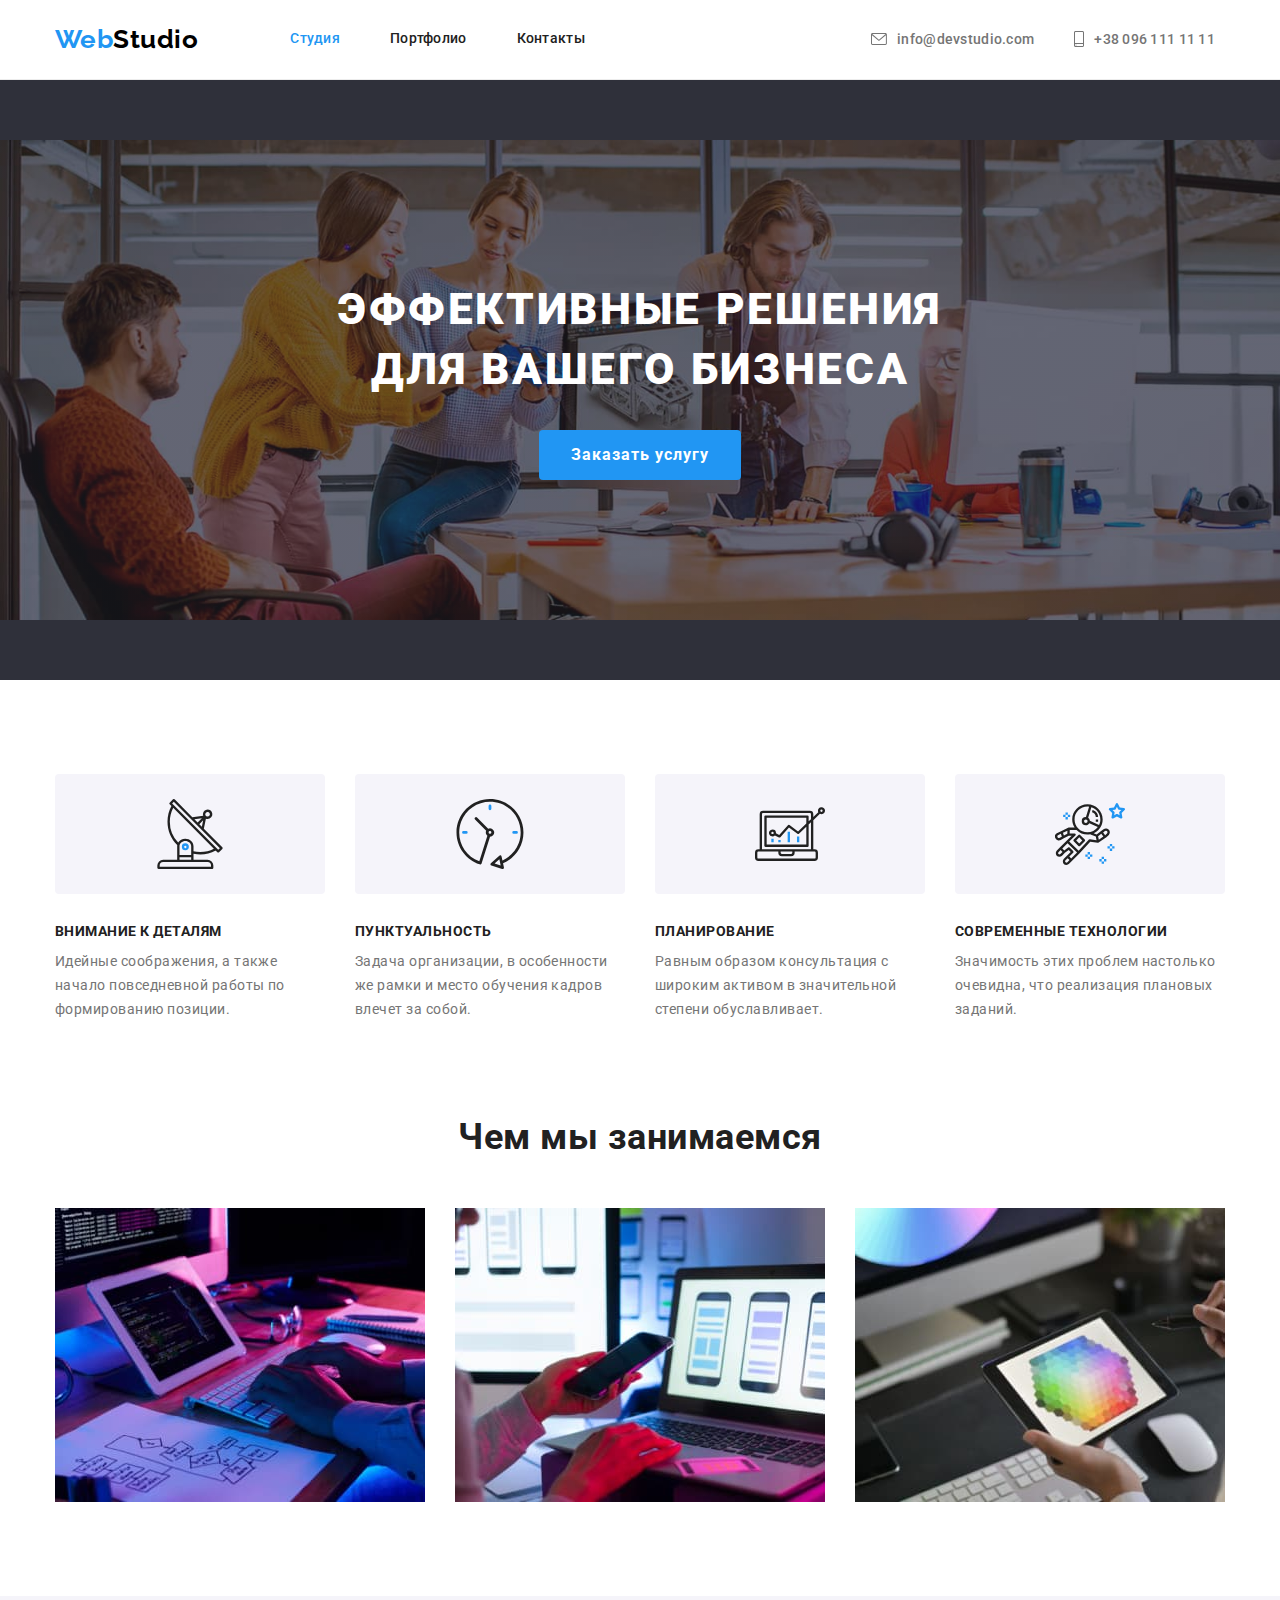
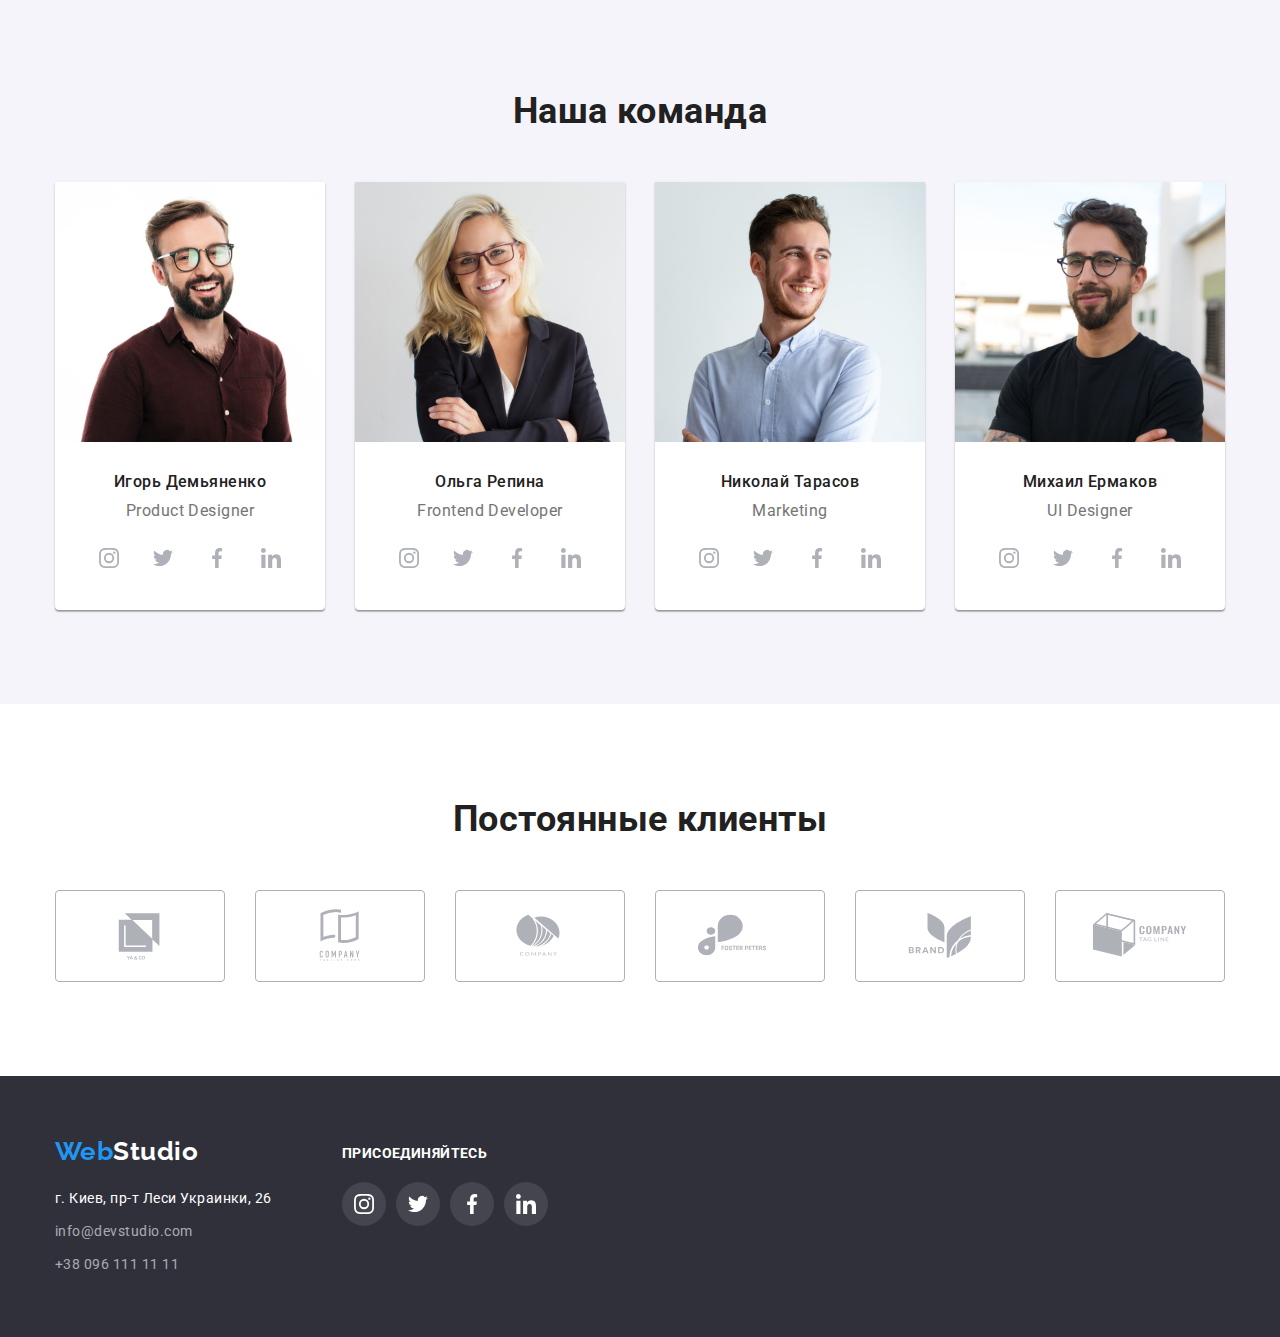
==== index.html @ fd63ad84 "final" ====
<!DOCTYPE html>
<html lang="ru">
  <head>
    <meta charset="UTF-8" />
    <meta http-equiv="X-UA-Compatible" content="IE=edge" />
    <meta name="viewport" content="width=device-width, initial-scale=1.0" />
    <title lang="en">WebStudio</title>
    <link
      rel="stylesheet"
      href="https://cdnjs.cloudflare.com/ajax/libs/modern-normalize/1.1.0/modern-normalize.css"
      integrity="sha512-Y0MM+V6ymRKN2zStTqzQ227DWhhp4Mzdo6gnlRnuaNCbc+YN/ZH0sBCLTM4M0oSy9c9VKiCvd4Jk44aCLrNS5Q=="
      crossorigin="anonymous"
      referrerpolicy="no-referrer"
    />
    <link rel="preconnect" href="https://fonts.gstatic.com" />
    <link
      href="https://fonts.googleapis.com/css2?family=Raleway:wght@700&family=Roboto:wght@400;500;700;900&display=swap"
      rel="stylesheet"
    />

    <link rel="stylesheet" href="./css/styles.css" />
  </head>
  <body>
    <header class="page-header">
      <div class="container container-header">
        <nav class="nav">
          <a class="logo" lang="en" href="./index.html"><span>Web</span>Studio</a>
          <ul class="site-nav ul-clear-list-style">
            <li><a class="site-nav-link current" href="./index.html">Студия</a></li>
            <li><a class="site-nav-link" href="./portfolio.html">Портфолио</a></li>
            <li><a class="site-nav-link" href="./contacts.html">Контакты</a></li>
          </ul>
        </nav>
        <ul class="page-header-address ul-clear-list-style">
          <li class="item">
            <a class="link" href="mailto:info@devstudio.com">
              <svg style="width: 16px; height: 12px">
                <use href="./images/svg/icons.svg#envelope"></use>
              </svg>

              info@devstudio.com</a
            >
          </li>
          <li class="item">
            <a class="link" href="tel:+380961111111">
              <svg style="width: 10px; height: 16px">
                <use href="./images/svg/icons.svg#smartphone"></use>
              </svg>

              +38 096 111 11 11</a
            >
          </li>
        </ul>
      </div>
    </header>
    <main>
      <section class="hero overlay">
        <div class="container">
          <h1 class="hero-title">
            Эффективные решения <br />
            для вашего бизнеса
          </h1>
          <button type="button">Заказать услугу</button>
        </div>
      </section>
      <section class="section-priorities">
        <div class="container">
          <h2 class="section-title hide">Наши приоритеты</h2>
          <ul class="priorities ul-clear-list-style">
            <li class="item">
              <div class="icon-container">
                <svg style="width: 70px; height: 70px">
                  <use href="./images/svg/icons.svg#antenna"></use>
                </svg>
              </div>
              <h3 class="title">Внимание к деталям</h3>
              <p class="text">
                Идейные соображения, а также начало повседневной работы по формированию позиции.
              </p>
            </li>
            <li class="item icon-clock">
              <div class="icon-container">
                <svg style="width: 70px; height: 70px">
                  <use href="./images/svg/icons.svg#clock"></use>
                </svg>
              </div>
              <h3 class="title">Пунктуальность</h3>
              <p class="text">
                Задача организации, в особенности же рамки и место обучения кадров влечет за собой.
              </p>
            </li>
            <li class="item icon-diagram">
              <div class="icon-container">
                <svg style="width: 70px; height: 70px">
                  <use href="./images/svg/icons.svg#diagram"></use>
                </svg>
              </div>
              <h3 class="title">Планирование</h3>
              <p class="text">
                Равным образом консультация с широким активом в значительной степени обуславливает.
              </p>
            </li>
            <li class="item icon-astronaut">
              <div class="icon-container">
                <svg style="width: 70px; height: 70px">
                  <use href="./images/svg/icons.svg#astronaut"></use>
                </svg>
              </div>
              <h3 class="title">Современные технологии</h3>
              <p class="text">
                Значимость этих проблем настолько очевидна, что реализация плановых заданий.
              </p>
            </li>
          </ul>
        </div>
      </section>
      <section class="section-occupation">
        <div class="container">
          <h2 class="section-title">Чем мы занимаемся</h2>
          <ul class="card occupation ul-clear-list-style">
            <li class="item card-item">
              <div class="img-thumb">
                <img
                  class="image"
                  src="./images/1.jpg"
                  alt="проэктирование и разработка"
                  width="370"
                  height="294"
                />
              </div>
            </li>
            <li class="item card-item">
              <div class="img-thumb">
                <img
                  class="image"
                  src="./images/2.jpg"
                  alt="отзывчевый дизайн"
                  width="370"
                  height="294"
                />
              </div>
            </li>
            <li class="item card-item">
              <div class="img-thumb">
                <img
                  class="image"
                  src="./images/3.jpg"
                  alt="графическое оформление"
                  width="370"
                  height="294"
                />
              </div>
            </li>
          </ul>
        </div>
      </section>
      <section class="section-team">
        <div class="container">
          <h2 class="section-title">Наша команда</h2>
          <ul class="card team ul-clear-list-style">
            <li class="card-item team-item">
              <div class="img-thumb">
                <img
                  class="image"
                  src="./images/k1.jpg"
                  alt="фотография мужчины"
                  width="270"
                  height="260"
                />
              </div>
              <div class="card-text">
                <h3 class="title">Игорь Демьяненко</h3>
                <p class="text" lang="en">Product Designer</p>
              </div>
              <ul class="social-link ul-clear-list-style">
                <li class="item">
                  <a class="link instagram" href="http://">
                    <svg class="svg-social team">
                      <use href="./images/svg/icons.svg#instagram"></use>
                    </svg>
                  </a>
                </li>
                <li class="item">
                  <a class="link twitter" href="http://">
                    <svg class="svg-social team">
                      <use href="./images/svg/icons.svg#twitter"></use>
                    </svg>
                  </a>
                </li>
                <li class="item">
                  <a class="link facebook" href="http://">
                    <svg class="svg-social team">
                      <use href="./images/svg/icons.svg#facebook"></use>
                    </svg>
                  </a>
                </li>
                <li class="item">
                  <a class="link linkedin" href="http://">
                    <svg class="svg-social team">
                      <use href="./images/svg/icons.svg#linkedin"></use>
                    </svg>
                  </a>
                </li>
              </ul>
            </li>
            <li class="card-item team-item">
              <div class="img-thumb">
                <img
                  class="image"
                  src="./images/k2.jpg"
                  alt="фотография женщины"
                  width="270"
                  height="260"
                />
              </div>
              <div class="card-text">
                <h3 class="title">Ольга Репина</h3>
                <p class="text" lang="en">Frontend Developer</p>
              </div>
              <ul class="social-link ul-clear-list-style">
                <li class="item">
                  <a class="link instagram" href="http://">
                    <svg class="svg-social team">
                      <use href="./images/svg/icons.svg#instagram"></use>
                    </svg>
                  </a>
                </li>
                <li class="item">
                  <a class="link twitter" href="http://">
                    <svg class="svg-social team">
                      <use href="./images/svg/icons.svg#twitter"></use>
                    </svg>
                  </a>
                </li>
                <li class="item">
                  <a class="link facebook" href="http://">
                    <svg class="svg-social team">
                      <use href="./images/svg/icons.svg#facebook"></use>
                    </svg>
                  </a>
                </li>
                <li class="item">
                  <a class="link linkedin" href="http://">
                    <svg class="svg-social team">
                      <use href="./images/svg/icons.svg#linkedin"></use>
                    </svg>
                  </a>
                </li>
              </ul>
            </li>
            <li class="card-item team-item">
              <div class="img-thumb">
                <img
                  class="image"
                  src="./images/k3.jpg"
                  alt="фотография мужчины"
                  width="270"
                  height="260"
                />
              </div>
              <div class="card-text">
                <h3 class="title">Николай Тарасов</h3>
                <p class="text" lang="en">Marketing</p>
              </div>
              <ul class="social-link ul-clear-list-style">
                <li class="item">
                  <a class="link instagram" href="http://">
                    <svg class="svg-social team">
                      <use href="./images/svg/icons.svg#instagram"></use>
                    </svg>
                  </a>
                </li>
                <li class="item">
                  <a class="link twitter" href="http://">
                    <svg class="svg-social team">
                      <use href="./images/svg/icons.svg#twitter"></use>
                    </svg>
                  </a>
                </li>
                <li class="item">
                  <a class="link facebook" href="http://">
                    <svg class="svg-social team">
                      <use href="./images/svg/icons.svg#facebook"></use>
                    </svg>
                  </a>
                </li>
                <li class="item">
                  <a class="link linkedin" href="http://">
                    <svg class="svg-social team">
                      <use href="./images/svg/icons.svg#linkedin"></use>
                    </svg>
                  </a>
                </li>
              </ul>
            </li>
            <li class="card-item team-item">
              <div class="img-thumb">
                <img
                  class="image"
                  src="./images/k4.jpg"
                  alt="фотография мужчины"
                  width="270"
                  height="260"
                />
              </div>
              <div class="card-text">
                <h3 class="title">Михаил Ермаков</h3>
                <p class="text" lang="en">UI Designer</p>
              </div>
              <ul class="social-link ul-clear-list-style">
                <li class="item">
                  <a class="link instagram" href="http://">
                    <svg class="svg-social team">
                      <use href="./images/svg/icons.svg#instagram"></use>
                    </svg>
                  </a>
                </li>
                <li class="item">
                  <a class="link twitter" href="http://">
                    <svg class="svg-social team">
                      <use href="./images/svg/icons.svg#twitter"></use>
                    </svg>
                  </a>
                </li>
                <li class="item">
                  <a class="link facebook" href="http://">
                    <svg class="svg-social team">
                      <use href="./images/svg/icons.svg#facebook"></use>
                    </svg>
                  </a>
                </li>
                <li class="item">
                  <a class="link linkedin" href="http://">
                    <svg class="svg-social team">
                      <use href="./images/svg/icons.svg#linkedin"></use>
                    </svg>
                  </a>
                </li>
              </ul>
            </li>
          </ul>
        </div>
      </section>
      <section class="section-clients">
        <div class="container">
          <h2 class="section-title">Постоянные клиенты</h2>
          <ul class="clients ul-clear-list-style">
            <li class="item">
              <a class="link" href="http://">
                <svg class="icon-clients">
                  <use href="./images/svg/icons.svg#Logo1"></use>
                </svg>
              </a>
            </li>
            <li class="item">
              <a class="link" href="http://">
                <svg class="icon-clients">
                  <use href="./images/svg/icons.svg#Logo2"></use>
                </svg>
              </a>
            </li>
            <li class="item">
              <a class="link" href="http://">
                <svg class="icon-clients">
                  <use href="./images/svg/icons.svg#Logo3"></use>
                </svg>
              </a>
            </li>
            <li class="item">
              <a class="link" href="http://">
                <svg class="icon-clients">
                  <use href="./images/svg/icons.svg#Logo4"></use>
                </svg>
              </a>
            </li>

            <li class="item">
              <a class="link" href="http://">
                <svg class="icon-clients">
                  <use href="./images/svg/icons.svg#Logo5"></use>
                </svg>
              </a>
            </li>

            <li class="item">
              <a class="link" href="http://">
                <svg class="icon-clients">
                  <use href="./images/svg/icons.svg#Logo6"></use>
                </svg>
              </a>
            </li>
          </ul>
        </div>
      </section>
    </main>
    <footer class="page-footer">
      <div class="container container-footer">
        <div class="section-footer-1">
          <a class="logo" lang="en" href="./index.html"><span>Web</span>Studio</a>
          <address>
            <ul class="page-footer-address ul-clear-list-style">
              <li>г. Киев, пр-т Леси Украинки, 26</li>
              <li><a href="mailto:info@devstudio.com">info@devstudio.com</a></li>
              <li><a href="tel:+380961111111">+38 096 111 11 11</a></li>
            </ul>
          </address>
        </div>
        <div class="section-footer-2">
          <h2 class="title">присоединяйтесь</h2>
          <ul class="social-link ul-clear-list-style">
            <li class="item">
              <a class="link instagram" href="http://">
                <svg class="svg-social">
                  <use href="./images/svg/icons.svg#instagram"></use>
                </svg>
              </a>
            </li>
            <li class="item">
              <a class="link twitter" href="http://">
                <svg class="svg-social">
                  <use href="./images/svg/icons.svg#twitter"></use>
                </svg>
              </a>
            </li>
            <li class="item">
              <a class="link facebook" href="http://">
                <svg class="svg-social">
                  <use href="./images/svg/icons.svg#facebook"></use>
                </svg>
              </a>
            </li>
            <li class="item">
              <a class="link linkedin" href="http://">
                <svg class="svg-social">
                  <use href="./images/svg/icons.svg#linkedin"></use>
                </svg>
              </a>
            </li>
          </ul>
        </div>
      </div>
    </footer>
  </body>
</html>
---- css/styles.css ----
/* цвет основного текста  #212121  */
/* вторичный цвет текста #757575  */
/* белый текст #FFFFFF  */
/* белый 60% прозрачность текст rgba(255, 255, 255, 0.6)  */
/* акцент текста #2196F3  */

/* background header: #FFFFFF; */
/* background hero, footer: #2F303A; */
/* background Наши приоритеты, Чем мы занимаемся: #E5E5E5; */
/* background Наша команда: #F5F4FA; */

/* 
    font-family: 'Raleway', sans-serif;

    font-family: 'Roboto', sans-serif; */

:root {
  --primary-text-color: #212121;
  --accent-color: #2196f3;
  --secondary-text-color: #757575;
  --logo-color-header: #000;
  --primary-color-footer: #fff;
  --address-color-footer: rgba(255, 255, 255, 0.6);
  --text-color-hero: #fff;

  --bg-color-header: #fff;
  --bg-color-card: #fff;
  --bg-color-footer: #2f303a;
  --bg-color-hero: #2f303a;
  --bg-color-primary: #fff;
  --bg-color-secondary: #f5f4fa;
  --bg-color-button-hover: #188ce8;
  --bg-color-social-icon: #afb1b8;

  --card-border-var: 1px solid #eeeeee;

  --card-item-gap: 30px;

  --box-shadow-var: 0px 1px 3px rgba(0, 0, 0, 0.12), 0px 1px 1px rgba(0, 0, 0, 0.14),
    0px 2px 1px rgba(0, 0, 0, 0.2);
}

body {
  font-family: "Roboto", sans-serif;
  letter-spacing: 0.03em;
  color: var(--primary-text-color);

  background-color: var(--bg-color-primary);
}

img {
  display: block;
  max-width: 100%;
  height: auto;
}

.hide {
  display: none;
}

.ul-clear-list-style {
  list-style: none;
  margin-top: 0px;
  margin-bottom: 0px;
  padding-left: 0px;
}

.page-header a,
.page-footer a {
  text-decoration: none;
}

.container {
  width: 1200px;
  margin: 0px auto;
  padding-left: 15px;
  padding-right: 15px;
}

.card {
  display: flex;
  flex-wrap: wrap;

  margin-left: calc(var(--card-item-gap) * -1);
  margin-top: calc(var(--card-item-gap) * -1);
}

.card-item {
  margin-left: var(--card-item-gap);
  margin-top: var(--card-item-gap);

  background-color: var(--bg-color-card);
}

/*==================  header ================ */

.page-header {
  background-color: var(--bg-color-header);
  border-bottom: 1px solid #ececec;

  padding-top: 24px;
  padding-bottom: 24px;

  /* position: fixed;
  width: 100%; */
}
.container-header {
  display: flex;
  justify-content: space-between;
  align-items: center;
}

.nav {
  display: flex;
}

/*  logo  */
.logo {
  display: inline-block;
  font-family: "Raleway", sans-serif;
  font-weight: 700;
  font-size: 26px;
  line-height: 1.19;
}

.page-header .logo {
  color: var(--logo-color-header);
  margin-right: 92px;
}
.logo span {
  color: var(--accent-color);
}

.page-footer .logo {
  color: var(--primary-color-footer);
  margin-bottom: 20px;
}

.logo:hover {
  color: var(--accent-color);
}

.page-header .logo:hover span {
  color: var(--logo-color-header);
}

.page-footer .logo:hover span {
  color: var(--primary-color-footer);
}

/* site-nav */

.site-nav,
.page-header-address {
  display: flex;
  justify-content: space-between;
  align-items: center;

  font-weight: 500;
  font-size: 14px;
  line-height: 1.14;
  letter-spacing: 0.02em;
}

.page-header-address .link {
  display: flex;
  align-items: center;
}

.site-nav :not(:last-child) {
  margin-right: 50px;
}

.page-header-address .item :nth-child(1) {
  margin-right: 10px;
}

.page-header-address .item:nth-child(1) {
  margin-right: 30px;
}

.site-nav-link:visited,
.site-nav-link {
  color: var(--primary-text-color);
}

.site-nav-link:hover,
.site-nav-link:focus {
  color: var(--accent-color);
}

.site-nav-link.current {
  color: var(--accent-color);
}

/* header address  */
.page-header-address {
  font-style: normal;

  font-size: 14px;
  line-height: 1.71;
}

.page-header-address a:visited,
.page-header-address a {
  color: var(--secondary-text-color);
}

.page-header-address .link:hover,
.page-header-address .link:focus {
  color: var(--accent-color);
}

.page-header-address .link svg {
  fill: var(--secondary-text-color);
}

.page-header-address .link:hover svg,
.page-header-address .link:focus svg {
  color: var(--accent-color);
  fill: var(--accent-color);
}

/*================ END HEADER ====================*/

/*======================== HERO ==================== */
/* hero */

.hero {
  text-align: center;
  background-color: var(--bg-color-hero);

  padding-top: 200px;
  padding-bottom: 200px;
}

.overlay {
  height: 600px;
  max-width: 1600px;

  margin-left: auto;
  margin-right: auto;

  /* background-image: linear-gradient(to right, rgba(255, 0, 0, 0.4), rgba(0, 255, 34, 0.4)),
    url("../images/Img.jpg"); */

  background-image: linear-gradient(rgba(47, 48, 58, 0.4), rgba(47, 48, 58, 0.4)),
    url("../images/Img.jpg");

  background-repeat: no-repeat;
  background-position: center;
  background-size: contain;
}

.hero-title {
  font-weight: 900;
  font-size: 44px;
  line-height: 1.36;
  text-align: center;
  letter-spacing: 0.06em;
  text-transform: uppercase;

  margin-top: 0px;
  margin-bottom: 30px;

  color: var(--text-color-hero);
}

.hero button {
  font-family: inherit;
  font-weight: 700;
  font-size: 16px;
  line-height: 1.88;
  align-items: center;
  text-align: center;
  letter-spacing: 0.06em;
  cursor: pointer;

  padding: 10px 32px;

  color: var(--text-color-hero);
  background-color: var(--accent-color);
  border: 0px;
  border-radius: 4px;
}

.hero button:hover,
.hero button:focus {
  background-color: var(--bg-color-button-hover);
}

/*===================== END HERO ====================*/

/* все секции */

/*====================== priorities =================  */

.section-priorities {
  /* background-color: var(--bg-color-primary); */

  padding-top: 94px;
}

.priorities {
  display: flex;
  justify-content: space-between;
}

.priorities .item .icon-container {
  display: flex;
  justify-content: center;
  align-items: center;

  height: 120px;
  margin-bottom: 30px;

  background-repeat: no-repeat;
  background-position: center;

  background-color: var(--bg-color-secondary);
  border-radius: 4px;
}

.priorities :nth-child(n) {
  width: 270px;
}

.section-title {
  font-size: 36px;
  line-height: 1.17;
  text-align: center;

  margin-top: 0px;
  margin-bottom: 50px;
}

.priorities .title {
  font-size: 14px;
  line-height: 1.14;
  text-transform: uppercase;

  margin-top: 0px;
  margin-bottom: 10px;
}

.priorities .text {
  font-size: 14px;
  line-height: 1.71;

  color: var(--secondary-text-color);

  margin-top: 0px;
  margin-bottom: 0px;
}
/*============== END priorities ==================*/

/*=============== occupation ============== */

.section-occupation {
  /* background-color: var(--bg-color-primary); */

  padding-top: 94px;
  padding-bottom: 94px;
}

.occupation .item {
  flex-basis: calc(100% / 3 - var(--card-item-gap));
}

/*=============== TEAM ============== */
.section-team {
  background-color: var(--bg-color-secondary);

  padding-top: 94px;
  padding-bottom: 94px;
}

.team {
  display: flex;
  flex-wrap: wrap;
}

.team-item {
  flex-basis: calc(100% / 4 - var(--card-item-gap));

  box-shadow: var(--box-shadow-var);

  /* border-radius: 0px 0px 4px 4px; */

  border-bottom-left-radius: 4px;
  border-bottom-right-radius: 4px;

  padding-bottom: 30px;
}

.team-item .card-text {
  padding-top: 30px;
  padding-bottom: 0px;
}

.team .title {
  font-weight: 500;
  font-size: 16px;
  line-height: 1.19;
  text-align: center;

  margin-top: 0px;
  margin-bottom: 10px;
}

.team .text {
  font-size: 16px;
  line-height: 19px;
  text-align: 1.19;
  text-align: center;
  color: var(--secondary-text-color);

  margin-top: 0px;
  margin-bottom: 16px;
}

.card-item .social-link {
  display: flex;
  justify-content: space-between;

  /* background-color: aqua; */

  padding-left: 32px;
  padding-right: 32px;
}

.card-item .link:hover .svg-social.team {
  fill: var(--bg-color-primary);
}

.svg-social.team {
  fill: var(--bg-color-social-icon);
}

/* ================ section-clients =================== */

.section-clients {
  /* background-color: var(--bg-color-primary); */

  padding-top: 94px;
  padding-bottom: 94px;
}

.clients {
  display: flex;
  justify-content: space-between;
}

.clients .item .link {
  display: flex;
  justify-content: center;
  align-items: center;
  width: 170px;
  height: 92px;

  border: 1px solid var(--bg-color-social-icon);
  box-sizing: border-box;
  border-radius: 4px;
}

.icon-clients {
  width: 106px;
  height: 60px;
  fill: var(--bg-color-social-icon);
}

.clients .item .link:hover {
  border-color: var(--accent-color);
}

.clients .item .link:hover .icon-clients {
  fill: var(--accent-color);
}

/* ============= END section-clients ======================= */

/* footer  */

.page-footer {
  color: var(--primary-color-footer);
  background-color: var(--bg-color-footer);

  padding-top: 60px;
  padding-bottom: 60px;
}

.page-footer-address {
  font-style: normal;
  font-size: 14px;
  line-height: 1.71;
}

.page-footer-address li:not(:last-child) {
  margin-bottom: 9px;
}

.page-footer-address a,
.page-footer-address a:visited {
  color: var(--address-color-footer);
}

.page-footer-address a:hover,
.page-footer-address a:focus {
  color: var(--accent-color);
}

.container-footer {
  display: flex;
  justify-content: flex-start;
  align-items: center;
}

.section-footer-1 {
  margin-right: 70px;
}

.section-footer-2 {
  padding-bottom: 40px;
}

.section-footer-2 .title {
  font-size: 14px;
  line-height: 1.14;
  letter-spacing: 0.03em;

  margin-top: 0;
  margin-bottom: 20px;
  text-transform: uppercase;
}

.section-footer-2 .social-link {
  display: flex;
  justify-content: flex-start;
}

.social-link .link {
  display: flex;
  justify-content: center;
  align-items: center;
  width: 44px;
  height: 44px;

  background-repeat: no-repeat;

  border-radius: 50%;

  background-color: rgba(255, 255, 255, 0.1);
}

.svg-social {
  width: 20px;
  height: 20px;
  fill: var(--bg-color-primary);
}

.social-link .link:hover {
  background-color: var(--accent-color);
}

.social-link .item:not(:last-child) {
  margin-right: 10px;
}

/* секция портфолио */

.section-portfolio {
  padding-top: 94px;
  padding-bottom: 94px;

  /* background-color: var(--bg-color-primary); */
}

.section-portfolio-works .title {
  font-size: 18px;
  line-height: 2;
  letter-spacing: 0.06em;
  text-align: left;

  margin-top: 0px;
  margin-bottom: 0px;
}

.section-portfolio-works .card-item {
  flex-basis: calc(100% / 3 - var(--card-item-gap));
}

.section-portfolio-works .card-item:hover {
  box-shadow: 0px 1px 1px rgba(0, 0, 0, 0.12), 0px 4px 4px rgba(0, 0, 0, 0.06),
    1px 4px 6px rgba(0, 0, 0, 0.16);
  cursor: pointer;
}

.section-portfolio-works .card-text {
  padding-top: 20px;
  padding-bottom: 20px;
  padding-left: 24px;
  padding-right: 24px;

  border-left: var(--card-border-var);
  border-right: var(--card-border-var);
  border-bottom: var(--card-border-var);
}

.section-portfolio-works .text {
  font-size: 16px;
  line-height: 1.88;

  margin-top: 0px;
  margin-bottom: 0px;

  color: var(--secondary-text-color);
}
.section-portfolio-filters {
  display: flex;
  justify-content: center;

  margin-bottom: 50px;
}

.section-portfolio-filters :not(:last-child) {
  margin-right: 8px;
}

.section-portfolio-filters button {
  font-family: inherit;
  font-weight: 500;
  font-size: 16px;
  line-height: 1.63;
  text-align: center;
  cursor: pointer;

  padding-top: 6px;
  padding-bottom: 6px;
  padding-left: 22px;
  padding-right: 22px;

  border: 0px;
  border-radius: 4px;

  color: inherit;
  background-color: var(--bg-color-secondary);
}

.section-portfolio-filters button:hover,
.section-portfolio-filters button:focus {
  color: var(--text-color-hero);
  background-color: var(--accent-color);

  box-shadow: 0px 3px 1px rgba(0, 0, 0, 0.1), 0px 1px 2px rgba(0, 0, 0, 0.08),
    0px 2px 2px rgba(0, 0, 0, 0.12);
  border-radius: 4px;
}
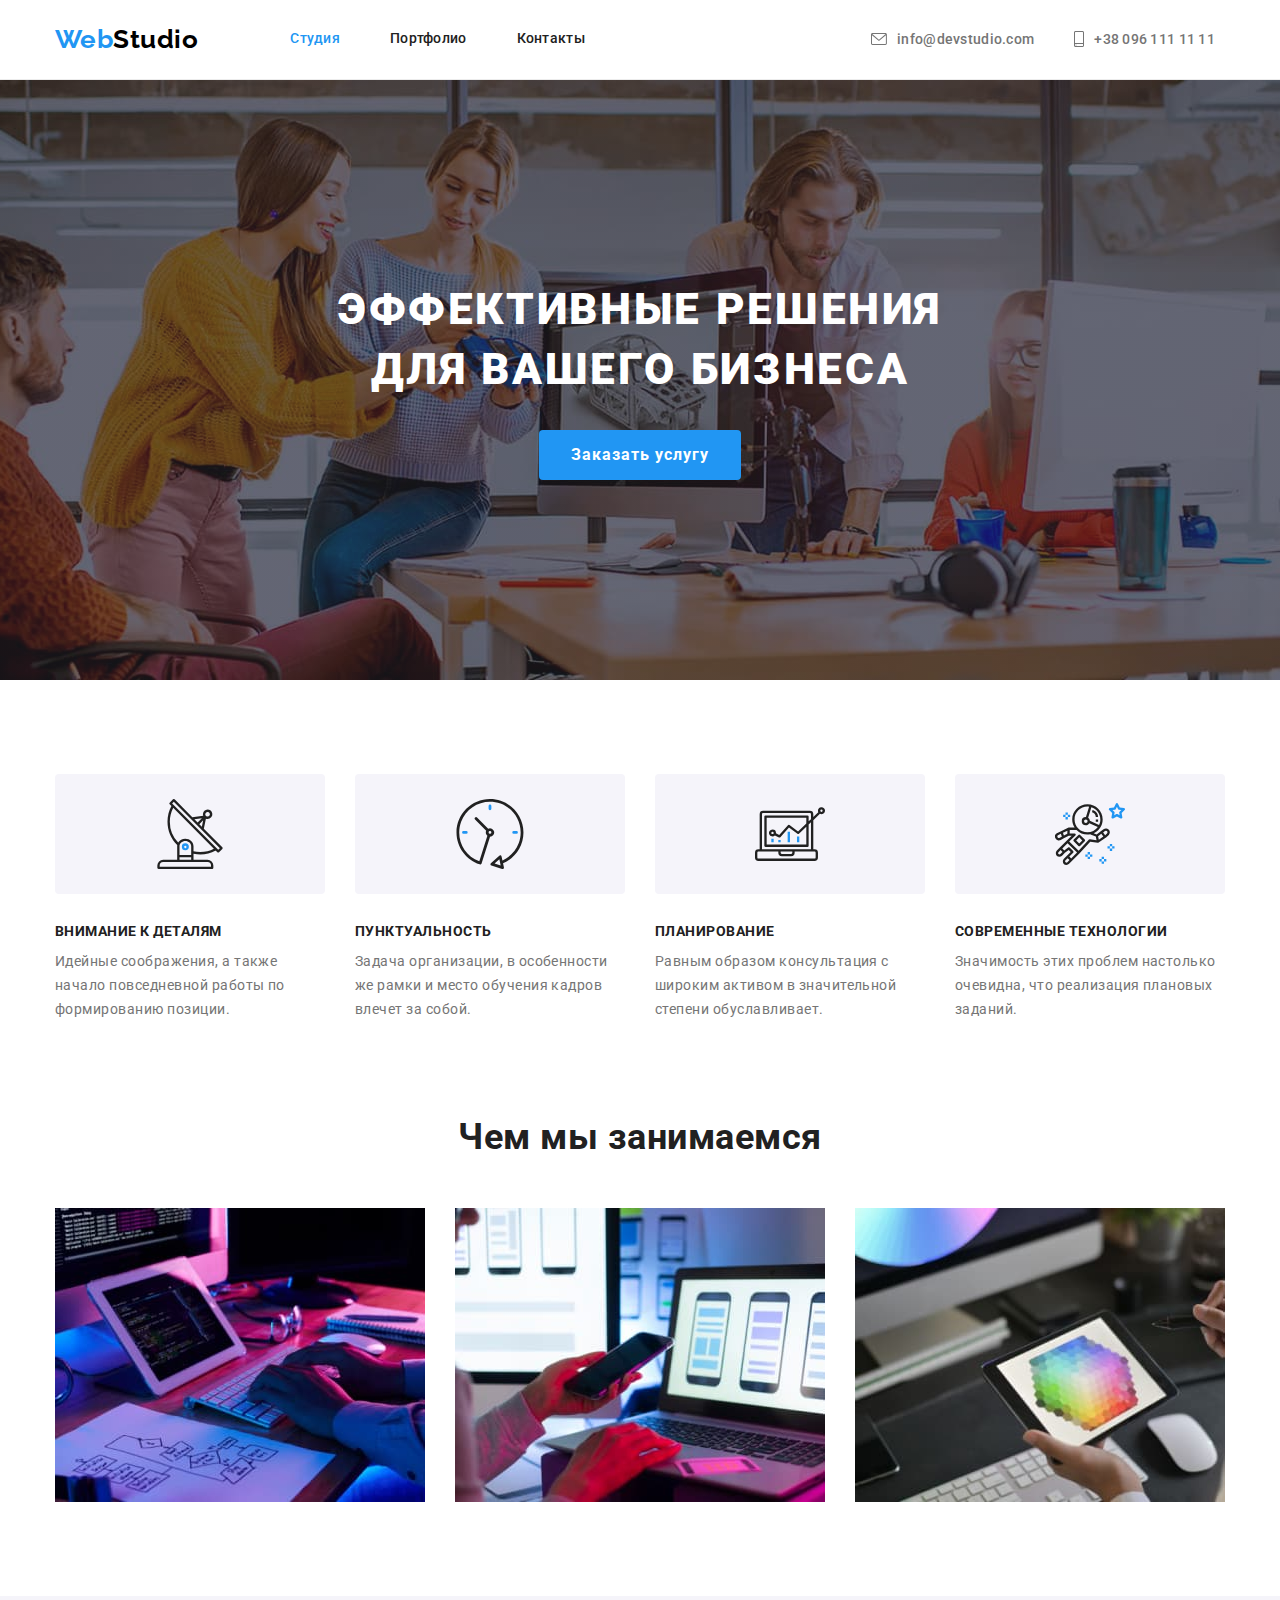
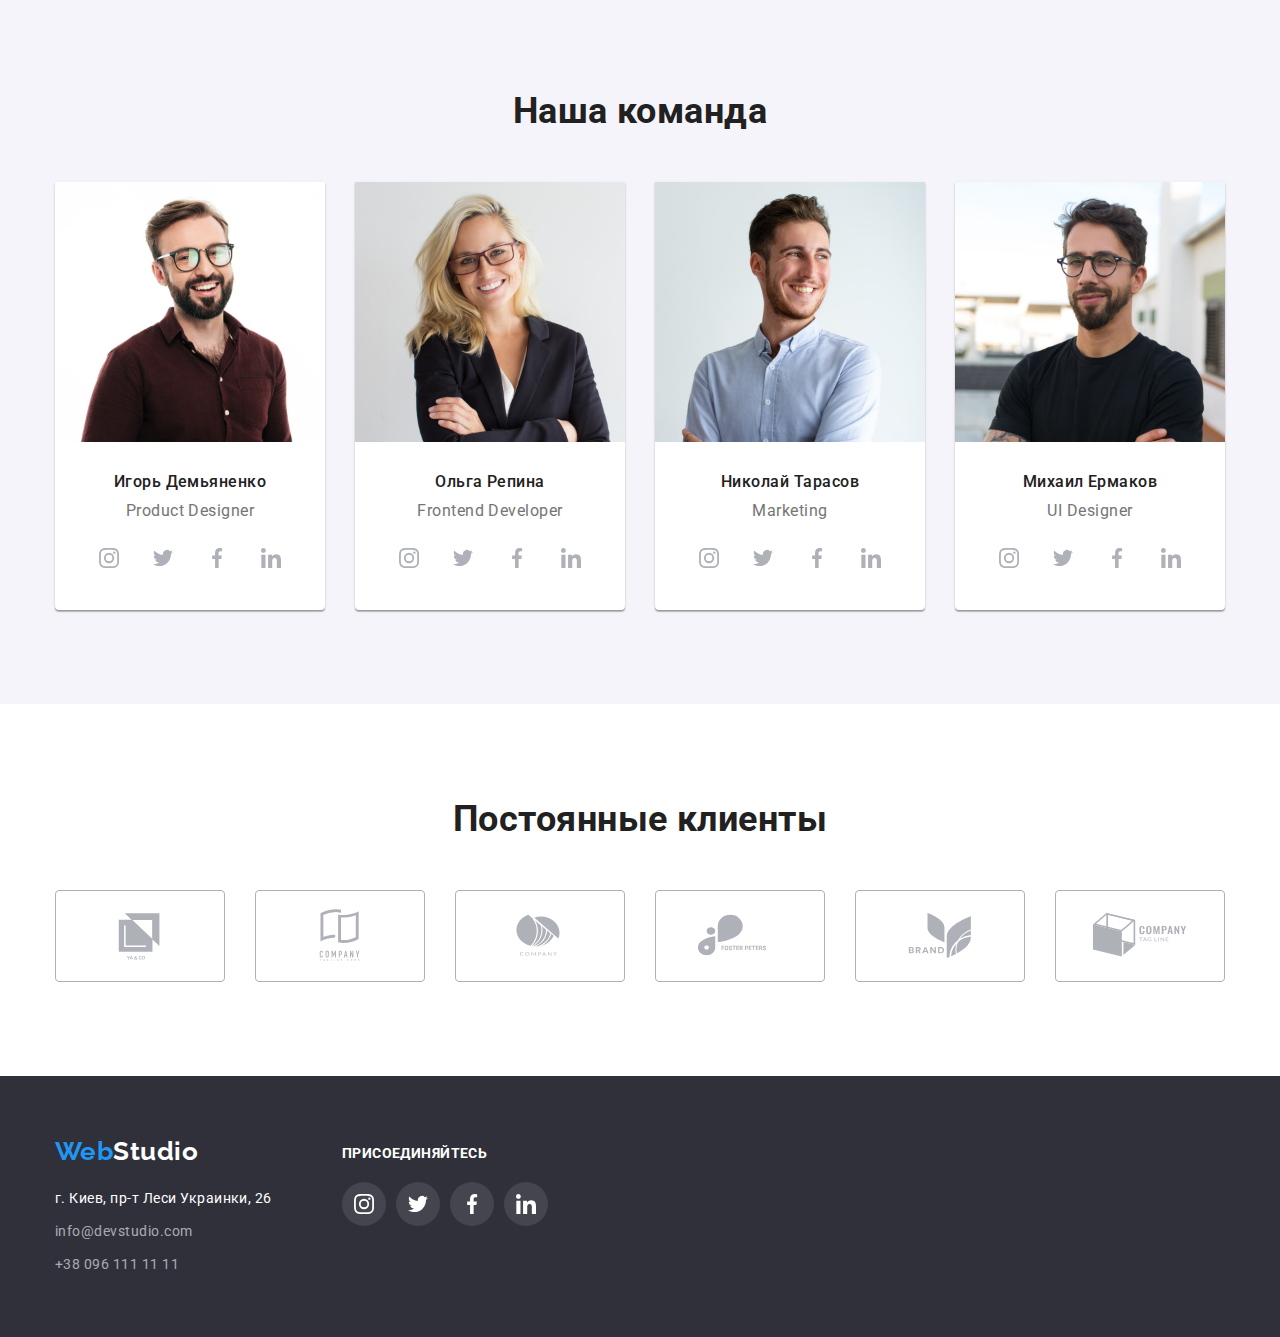
==== commit 0691cb70: "final 3" ====
--- a/index.html
+++ b/index.html
@@ -32,18 +32,18 @@
           </ul>
         </nav>
         <ul class="page-header-address ul-clear-list-style">
-          <li class="item">
-            <a class="link" href="mailto:info@devstudio.com">
-              <svg style="width: 16px; height: 12px">
+          <li class="header-address-item">
+            <a class="header-address-link" href="mailto:info@devstudio.com">
+              <svg class="icon-header" style="width: 16px; height: 12px">
                 <use href="./images/svg/icons.svg#envelope"></use>
               </svg>
 
               info@devstudio.com</a
             >
           </li>
-          <li class="item">
-            <a class="link" href="tel:+380961111111">
-              <svg style="width: 10px; height: 16px">
+          <li class="header-address-item">
+            <a class="header-address-link" href="tel:+380961111111">
+              <svg class="icon-header" style="width: 10px; height: 16px">
                 <use href="./images/svg/icons.svg#smartphone"></use>
               </svg>
 
@@ -68,7 +68,7 @@
           <h2 class="section-title hide">Наши приоритеты</h2>
           <ul class="priorities ul-clear-list-style">
             <li class="item">
-              <div class="icon-container">
+              <div class="icon-container-priorities">
                 <svg style="width: 70px; height: 70px">
                   <use href="./images/svg/icons.svg#antenna"></use>
                 </svg>
@@ -79,7 +79,7 @@
               </p>
             </li>
             <li class="item icon-clock">
-              <div class="icon-container">
+              <div class="icon-container-priorities">
                 <svg style="width: 70px; height: 70px">
                   <use href="./images/svg/icons.svg#clock"></use>
                 </svg>
@@ -90,7 +90,7 @@
               </p>
             </li>
             <li class="item icon-diagram">
-              <div class="icon-container">
+              <div class="icon-container-priorities">
                 <svg style="width: 70px; height: 70px">
                   <use href="./images/svg/icons.svg#diagram"></use>
                 </svg>
@@ -101,7 +101,7 @@
               </p>
             </li>
             <li class="item icon-astronaut">
-              <div class="icon-container">
+              <div class="icon-container-priorities">
                 <svg style="width: 70px; height: 70px">
                   <use href="./images/svg/icons.svg#astronaut"></use>
                 </svg>
@@ -174,28 +174,33 @@
               </div>
               <ul class="social-link ul-clear-list-style">
                 <li class="item">
-                  <a class="link instagram" href="http://">
+                  <a
+                    class="link instagram"
+                    href="http://"
+                    target="_blank"
+                    rel="noopener noreferrer"
+                  >
                     <svg class="svg-social team">
                       <use href="./images/svg/icons.svg#instagram"></use>
                     </svg>
                   </a>
                 </li>
                 <li class="item">
-                  <a class="link twitter" href="http://">
+                  <a class="link twitter" href="http://" target="_blank" rel="noopener noreferrer">
                     <svg class="svg-social team">
                       <use href="./images/svg/icons.svg#twitter"></use>
                     </svg>
                   </a>
                 </li>
                 <li class="item">
-                  <a class="link facebook" href="http://">
+                  <a class="link facebook" href="http://" target="_blank" rel="noopener noreferrer">
                     <svg class="svg-social team">
                       <use href="./images/svg/icons.svg#facebook"></use>
                     </svg>
                   </a>
                 </li>
                 <li class="item">
-                  <a class="link linkedin" href="http://">
+                  <a class="link linkedin" href="http://" target="_blank" rel="noopener noreferrer">
                     <svg class="svg-social team">
                       <use href="./images/svg/icons.svg#linkedin"></use>
                     </svg>
@@ -219,28 +224,33 @@
               </div>
               <ul class="social-link ul-clear-list-style">
                 <li class="item">
-                  <a class="link instagram" href="http://">
+                  <a
+                    class="link instagram"
+                    href="http://"
+                    target="_blank"
+                    rel="noopener noreferrer"
+                  >
                     <svg class="svg-social team">
                       <use href="./images/svg/icons.svg#instagram"></use>
                     </svg>
                   </a>
                 </li>
                 <li class="item">
-                  <a class="link twitter" href="http://">
+                  <a class="link twitter" href="http://" target="_blank" rel="noopener noreferrer">
                     <svg class="svg-social team">
                       <use href="./images/svg/icons.svg#twitter"></use>
                     </svg>
                   </a>
                 </li>
                 <li class="item">
-                  <a class="link facebook" href="http://">
+                  <a class="link facebook" href="http://" target="_blank" rel="noopener noreferrer">
                     <svg class="svg-social team">
                       <use href="./images/svg/icons.svg#facebook"></use>
                     </svg>
                   </a>
                 </li>
                 <li class="item">
-                  <a class="link linkedin" href="http://">
+                  <a class="link linkedin" href="http://" target="_blank" rel="noopener noreferrer">
                     <svg class="svg-social team">
                       <use href="./images/svg/icons.svg#linkedin"></use>
                     </svg>
@@ -264,28 +274,33 @@
               </div>
               <ul class="social-link ul-clear-list-style">
                 <li class="item">
-                  <a class="link instagram" href="http://">
+                  <a
+                    class="link instagram"
+                    href="http://"
+                    target="_blank"
+                    rel="noopener noreferrer"
+                  >
                     <svg class="svg-social team">
                       <use href="./images/svg/icons.svg#instagram"></use>
                     </svg>
                   </a>
                 </li>
                 <li class="item">
-                  <a class="link twitter" href="http://">
+                  <a class="link twitter" href="http://" target="_blank" rel="noopener noreferrer">
                     <svg class="svg-social team">
                       <use href="./images/svg/icons.svg#twitter"></use>
                     </svg>
                   </a>
                 </li>
                 <li class="item">
-                  <a class="link facebook" href="http://">
+                  <a class="link facebook" href="http://" target="_blank" rel="noopener noreferrer">
                     <svg class="svg-social team">
                       <use href="./images/svg/icons.svg#facebook"></use>
                     </svg>
                   </a>
                 </li>
                 <li class="item">
-                  <a class="link linkedin" href="http://">
+                  <a class="link linkedin" href="http://" target="_blank" rel="noopener noreferrer">
                     <svg class="svg-social team">
                       <use href="./images/svg/icons.svg#linkedin"></use>
                     </svg>
@@ -309,28 +324,33 @@
               </div>
               <ul class="social-link ul-clear-list-style">
                 <li class="item">
-                  <a class="link instagram" href="http://">
+                  <a
+                    class="link instagram"
+                    href="http://"
+                    target="_blank"
+                    rel="noopener noreferrer"
+                  >
                     <svg class="svg-social team">
                       <use href="./images/svg/icons.svg#instagram"></use>
                     </svg>
                   </a>
                 </li>
                 <li class="item">
-                  <a class="link twitter" href="http://">
+                  <a class="link twitter" href="http://" target="_blank" rel="noopener noreferrer">
                     <svg class="svg-social team">
                       <use href="./images/svg/icons.svg#twitter"></use>
                     </svg>
                   </a>
                 </li>
                 <li class="item">
-                  <a class="link facebook" href="http://">
+                  <a class="link facebook" href="http://" target="_blank" rel="noopener noreferrer">
                     <svg class="svg-social team">
                       <use href="./images/svg/icons.svg#facebook"></use>
                     </svg>
                   </a>
                 </li>
                 <li class="item">
-                  <a class="link linkedin" href="http://">
+                  <a class="link linkedin" href="http://" target="_blank" rel="noopener noreferrer">
                     <svg class="svg-social team">
                       <use href="./images/svg/icons.svg#linkedin"></use>
                     </svg>
@@ -346,28 +366,28 @@
           <h2 class="section-title">Постоянные клиенты</h2>
           <ul class="clients ul-clear-list-style">
             <li class="item">
-              <a class="link" href="http://">
+              <a class="link-clients" href="http://" target="_blank" rel="noopener noreferrer">
                 <svg class="icon-clients">
                   <use href="./images/svg/icons.svg#Logo1"></use>
                 </svg>
               </a>
             </li>
             <li class="item">
-              <a class="link" href="http://">
+              <a class="link-clients" href="http://" target="_blank" rel="noopener noreferrer">
                 <svg class="icon-clients">
                   <use href="./images/svg/icons.svg#Logo2"></use>
                 </svg>
               </a>
             </li>
             <li class="item">
-              <a class="link" href="http://">
+              <a class="link-clients" href="http://" target="_blank" rel="noopener noreferrer">
                 <svg class="icon-clients">
                   <use href="./images/svg/icons.svg#Logo3"></use>
                 </svg>
               </a>
             </li>
             <li class="item">
-              <a class="link" href="http://">
+              <a class="link-clients" href="http://" target="_blank" rel="noopener noreferrer">
                 <svg class="icon-clients">
                   <use href="./images/svg/icons.svg#Logo4"></use>
                 </svg>
@@ -375,7 +395,7 @@
             </li>
 
             <li class="item">
-              <a class="link" href="http://">
+              <a class="link-clients" href="http://" target="_blank" rel="noopener noreferrer">
                 <svg class="icon-clients">
                   <use href="./images/svg/icons.svg#Logo5"></use>
                 </svg>
@@ -383,7 +403,7 @@
             </li>
 
             <li class="item">
-              <a class="link" href="http://">
+              <a class="link-clients" href="http://" target="_blank" rel="noopener noreferrer">
                 <svg class="icon-clients">
                   <use href="./images/svg/icons.svg#Logo6"></use>
                 </svg>
@@ -409,28 +429,48 @@
           <h2 class="title">присоединяйтесь</h2>
           <ul class="social-link ul-clear-list-style">
             <li class="item">
-              <a class="link instagram" href="http://">
+              <a
+                class="social-link-footer instagram"
+                href="http://"
+                target="_blank"
+                rel="noopener noreferrer"
+              >
                 <svg class="svg-social">
                   <use href="./images/svg/icons.svg#instagram"></use>
                 </svg>
               </a>
             </li>
             <li class="item">
-              <a class="link twitter" href="http://">
+              <a
+                class="social-link-footer twitter"
+                href="http://"
+                target="_blank"
+                rel="noopener noreferrer"
+              >
                 <svg class="svg-social">
                   <use href="./images/svg/icons.svg#twitter"></use>
                 </svg>
               </a>
             </li>
             <li class="item">
-              <a class="link facebook" href="http://">
+              <a
+                class="social-link-footer facebook"
+                href="http://"
+                target="_blank"
+                rel="noopener noreferrer"
+              >
                 <svg class="svg-social">
                   <use href="./images/svg/icons.svg#facebook"></use>
                 </svg>
               </a>
             </li>
             <li class="item">
-              <a class="link linkedin" href="http://">
+              <a
+                class="social-link-footer linkedin"
+                href="http://"
+                target="_blank"
+                rel="noopener noreferrer"
+              >
                 <svg class="svg-social">
                   <use href="./images/svg/icons.svg#linkedin"></use>
                 </svg>
--- a/css/styles.css
+++ b/css/styles.css
@@ -162,7 +162,7 @@
   letter-spacing: 0.02em;
 }
 
-.page-header-address .link {
+.header-address-link {
   display: flex;
   align-items: center;
 }
@@ -171,11 +171,11 @@
   margin-right: 50px;
 }
 
-.page-header-address .item :nth-child(1) {
+.header-address-item :nth-child(1) {
   margin-right: 10px;
 }
 
-.page-header-address .item:nth-child(1) {
+.header-address-item:nth-child(1) {
   margin-right: 30px;
 }
 
@@ -201,22 +201,22 @@
   line-height: 1.71;
 }
 
-.page-header-address a:visited,
-.page-header-address a {
+.header-address-link:visited,
+.header-address-link {
   color: var(--secondary-text-color);
 }
 
-.page-header-address .link:hover,
-.page-header-address .link:focus {
+.header-address-link:hover,
+.header-address-link:focus {
   color: var(--accent-color);
 }
 
-.page-header-address .link svg {
+.icon-header {
   fill: var(--secondary-text-color);
 }
 
-.page-header-address .link:hover svg,
-.page-header-address .link:focus svg {
+.header-address-link:hover .icon-header,
+.header-address-link:focus .icon-header {
   color: var(--accent-color);
   fill: var(--accent-color);
 }
@@ -249,7 +249,7 @@
 
   background-repeat: no-repeat;
   background-position: center;
-  background-size: contain;
+  background-size: cover;
 }
 
 .hero-title {
@@ -306,7 +306,7 @@
   justify-content: space-between;
 }
 
-.priorities .item .icon-container {
+.icon-container-priorities {
   display: flex;
   justify-content: center;
   align-items: center;
@@ -429,12 +429,24 @@
   padding-right: 32px;
 }
 
-.card-item .link:hover .svg-social.team {
+.card-item .link {
+  display: flex;
+  justify-content: center;
+  align-items: center;
+  width: 44px;
+  height: 44px;
+
+  border-radius: 50%;
+  fill: var(--bg-color-social-icon);
+}
+
+.card-item .link:hover,
+.card-item .link:focus {
   fill: var(--bg-color-primary);
+  background-color: var(--accent-color);
 }
 
 .svg-social.team {
-  fill: var(--bg-color-social-icon);
 }
 
 /* ================ section-clients =================== */
@@ -451,7 +463,7 @@
   justify-content: space-between;
 }
 
-.clients .item .link {
+.link-clients {
   display: flex;
   justify-content: center;
   align-items: center;
@@ -463,17 +475,18 @@
   border-radius: 4px;
 }
 
+.link-clients {
+  fill: var(--bg-color-social-icon);
+}
+
 .icon-clients {
   width: 106px;
   height: 60px;
-  fill: var(--bg-color-social-icon);
-}
-
-.clients .item .link:hover {
+}
+
+.link-clients:hover,
+.link-clients:focus {
   border-color: var(--accent-color);
-}
-
-.clients .item .link:hover .icon-clients {
   fill: var(--accent-color);
 }
 
@@ -538,7 +551,7 @@
   justify-content: flex-start;
 }
 
-.social-link .link {
+.social-link-footer {
   display: flex;
   justify-content: center;
   align-items: center;
@@ -550,15 +563,17 @@
   border-radius: 50%;
 
   background-color: rgba(255, 255, 255, 0.1);
+  fill: var(--bg-color-primary);
 }
 
 .svg-social {
   width: 20px;
   height: 20px;
-  fill: var(--bg-color-primary);
-}
-
-.social-link .link:hover {
+  /* fill: var(--bg-color-primary); */
+}
+
+.social-link-footer:hover,
+.social-link-footer:focus {
   background-color: var(--accent-color);
 }
 
@@ -592,6 +607,7 @@
 .section-portfolio-works .card-item:hover {
   box-shadow: 0px 1px 1px rgba(0, 0, 0, 0.12), 0px 4px 4px rgba(0, 0, 0, 0.06),
     1px 4px 6px rgba(0, 0, 0, 0.16);
+
   cursor: pointer;
 }
 
